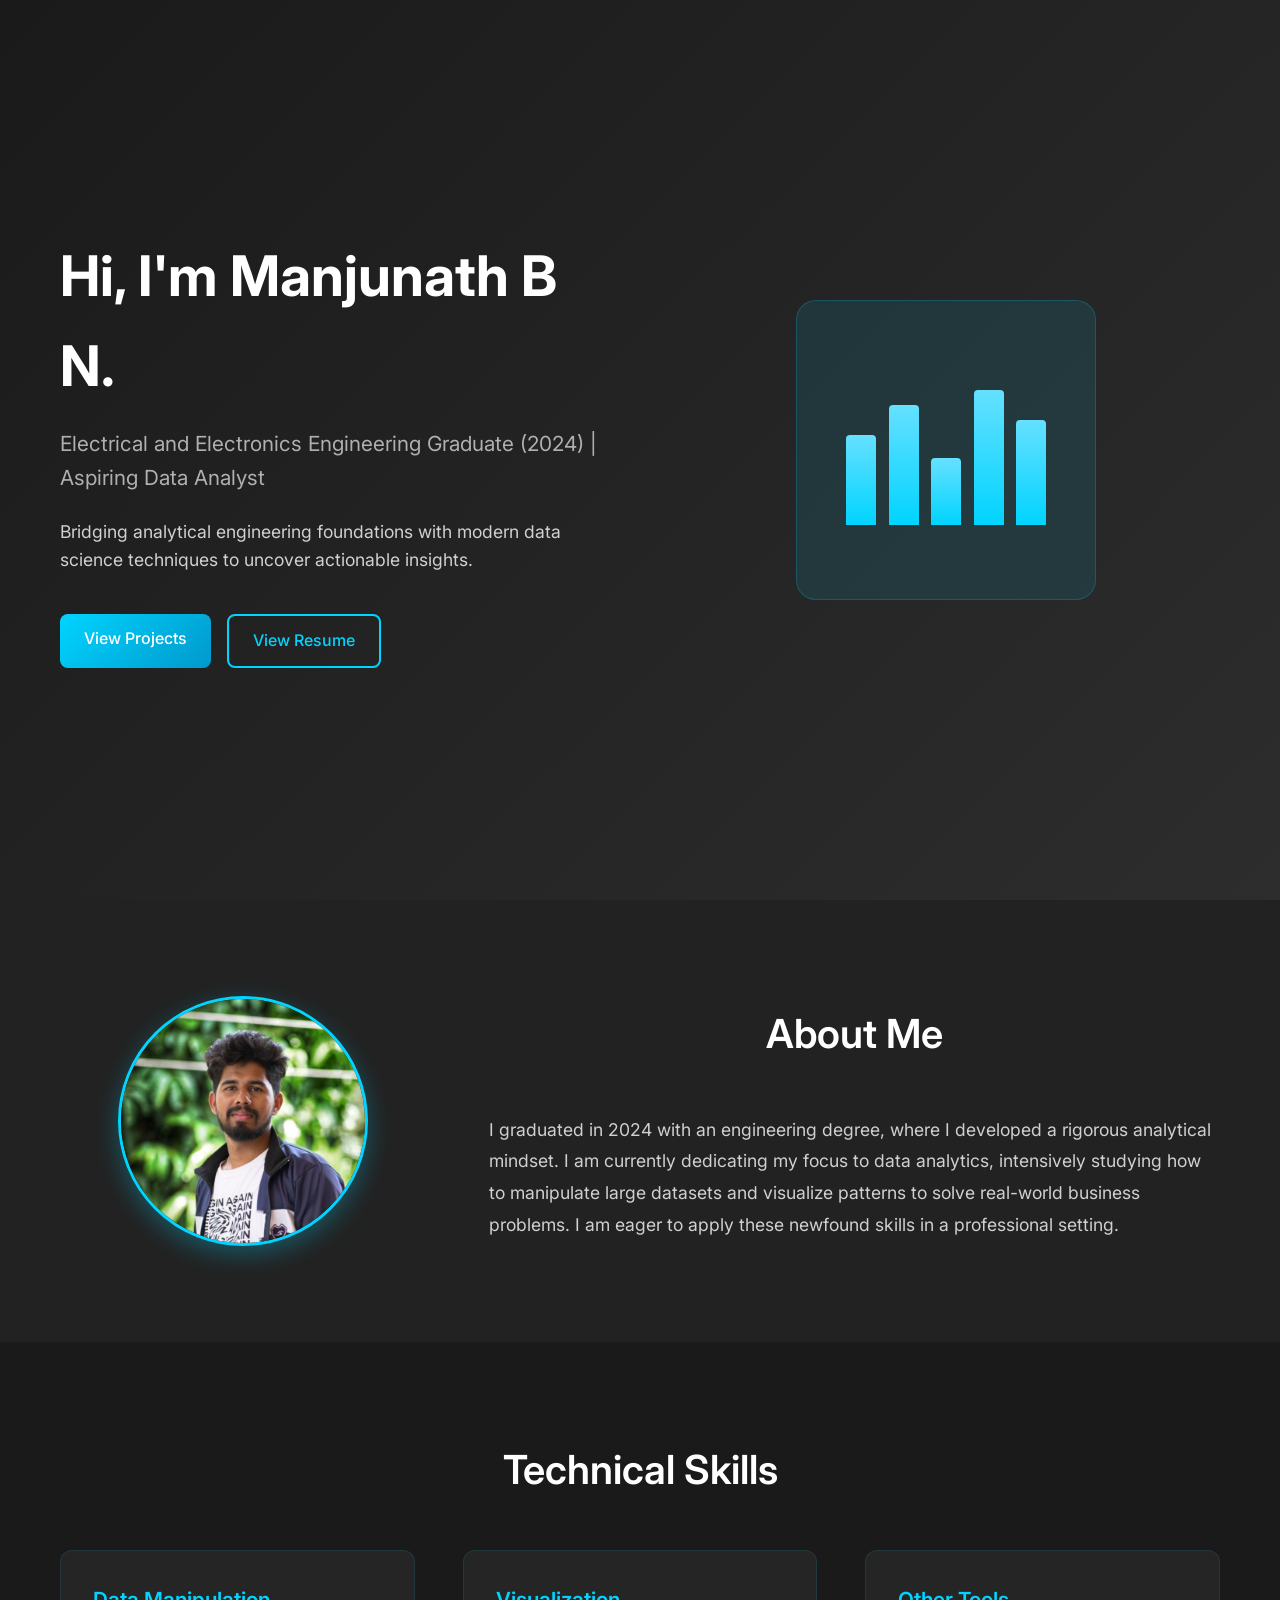
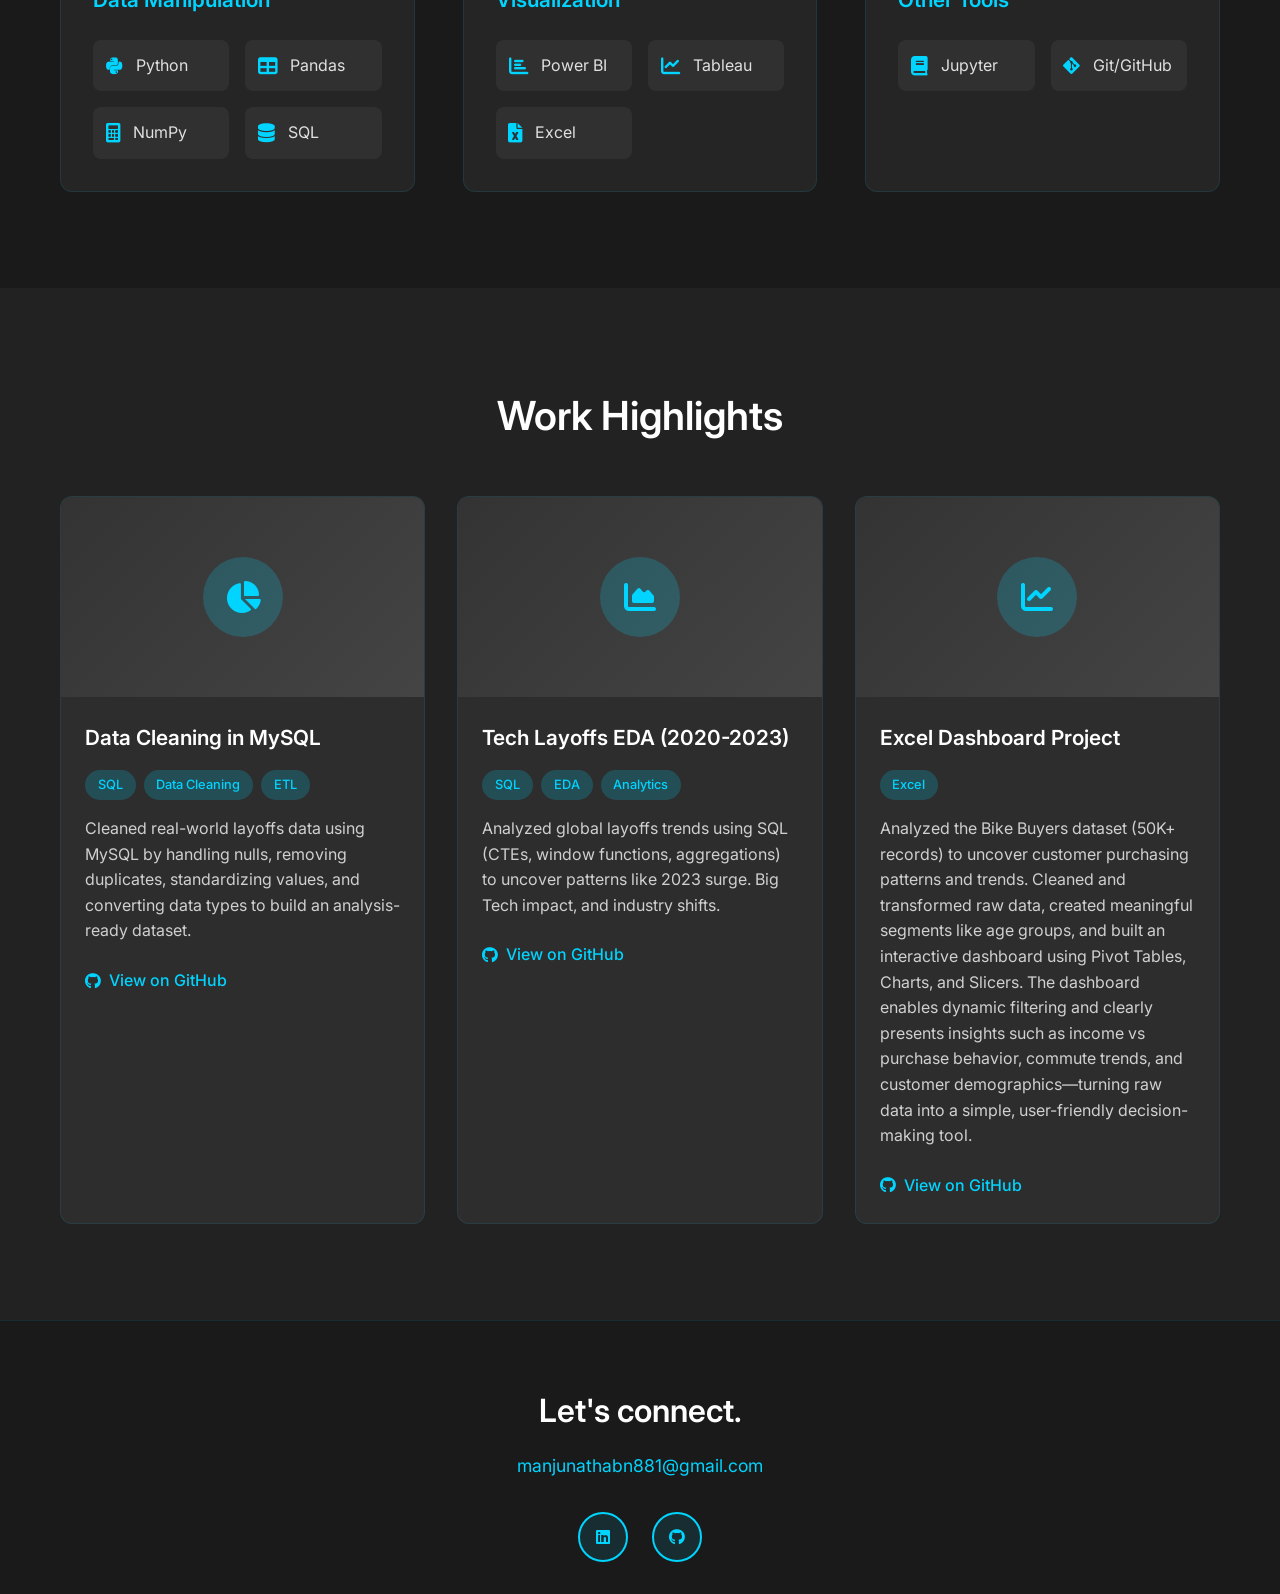
==== Portfolio/index.html @ 88590ad1 "Details corrected" ====
<!DOCTYPE html>
<html lang="en">
<head>
    <meta charset="UTF-8">
    <meta name="viewport" content="width=device-width, initial-scale=1.0">
    <title>Manjunath B N - Data Analyst Portfolio</title>
    <link rel="stylesheet" href="styles.css">
    <link href="https://fonts.googleapis.com/css2?family=Inter:wght@300;400;500;600;700&display=swap" rel="stylesheet">
    <link rel="stylesheet" href="https://cdnjs.cloudflare.com/ajax/libs/font-awesome/6.0.0/css/all.min.css">
</head>
<body>
    <!-- Hero Section -->
    <section id="hero" class="hero-section">
        <div class="container">
            <div class="hero-content">
                <div class="hero-text">
                    <h1 class="hero-title">Hi, I'm <span class="highlight">Manjunath B N</span>.</h1>
                    <h2 class="hero-subtitle">Electrical and Electronics Engineering Graduate (2024) | Aspiring Data Analyst</h2>
                    <p class="hero-description">
                        Bridging analytical engineering foundations with modern data science techniques to uncover actionable insights.
                    </p>
                    <div class="hero-buttons">
                        <a href="#projects" class="btn btn-primary">View Projects</a>
                        <a href="https://drive.google.com/file/d/1-v54ulSAYybI1Sv2EeE9hw1jG95LK19h/view?usp=sharing" target="_blank" class="btn btn-secondary">View Resume</a>
                    </div>
                </div>
                <div class="hero-visual">
                    <div class="data-visualization">
                        <div class="chart-container">
                            <div class="bar-chart">
                                <div class="bar" style="height: 60%"></div>
                                <div class="bar" style="height: 80%"></div>
                                <div class="bar" style="height: 45%"></div>
                                <div class="bar" style="height: 90%"></div>
                                <div class="bar" style="height: 70%"></div>
                            </div>
                        </div>
                    </div>
                </div>
            </div>
        </div>
    </section>

    <!-- About Section -->
    <section id="about" class="about-section">
        <div class="container">
            <div class="about-content">
                <div class="about-image">
                    <div class="profile-photo">
                        <img src="Profile.jpg" alt="Manjunath B N - Data Analyst" />
                    </div>
                </div>
                <div class="about-text">
                    <h2 class="section-title">About Me</h2>
                    <p class="about-description">
                        I graduated in 2024 with an engineering degree, where I developed a rigorous analytical mindset. 
                        I am currently dedicating my focus to data analytics, intensively studying how to manipulate 
                        large datasets and visualize patterns to solve real-world business problems. I am eager to 
                        apply these newfound skills in a professional setting.
                    </p>
                </div>
            </div>
        </div>
    </section>

    <!-- Skills Section -->
    <section id="skills" class="skills-section">
        <div class="container">
            <h2 class="section-title">Technical Skills</h2>
            <div class="skills-grid">
                <div class="skill-category">
                    <h3 class="category-title">Data Manipulation</h3>
                    <div class="skill-items">
                        <div class="skill-item">
                            <i class="fab fa-python"></i>
                            <span>Python</span>
                        </div>
                        <div class="skill-item">
                            <i class="fas fa-table"></i>
                            <span>Pandas</span>
                        </div>
                        <div class="skill-item">
                            <i class="fas fa-calculator"></i>
                            <span>NumPy</span>
                        </div>
                        <div class="skill-item">
                            <i class="fas fa-database"></i>
                            <span>SQL</span>
                        </div>
                    </div>
                </div>
                <div class="skill-category">
                    <h3 class="category-title">Visualization</h3>
                    <div class="skill-items">
                        <div class="skill-item">
                            <i class="fas fa-chart-bar"></i>
                            <span>Power BI</span>
                        </div>
                        <div class="skill-item">
                            <i class="fas fa-chart-line"></i>
                            <span>Tableau</span>
                        </div>
                        <div class="skill-item">
                            <i class="fas fa-file-excel"></i>
                            <span>Excel</span>
                        </div>
                    </div>
                </div>
                <div class="skill-category">
                    <h3 class="category-title">Other Tools</h3>
                    <div class="skill-items">
                        <div class="skill-item">
                            <i class="fas fa-book"></i>
                            <span>Jupyter</span>
                        </div>
                        <div class="skill-item">
                            <i class="fab fa-git-alt"></i>
                            <span>Git/GitHub</span>
                        </div>
                    </div>
                </div>
            </div>
        </div>
    </section>

    <!-- Projects Section -->
    <section id="projects" class="projects-section">
        <div class="container">
            <h2 class="section-title">Work Highlights</h2>
            <div class="projects-grid">
                <div class="project-card">
                    <div class="project-image">
                        <div class="dashboard-placeholder">
                            <i class="fas fa-chart-pie"></i>
                        </div>
                    </div>
                    <div class="project-content">
                        <h3 class="project-title">Data Cleaning in MySQL</h3>
                        <div class="project-tags">
                            <span class="tag">SQL</span>
                            <span class="tag">Data Cleaning</span>
                            <span class="tag">ETL</span>
                        </div>
                        <p class="project-description">
                            Cleaned real-world layoffs data using MySQL by handling nulls, removing duplicates, standardizing values, and converting data types to build an analysis-ready dataset.
                        </p>
                        <a href="https://github.com/Jzun-881/Aspiring-Data-Analyst/blob/371d5a4135b6ed30762260f1eaf27405538a6c7f/DataCleaning.sql" target="_blank" class="project-link">
                            <i class="fab fa-github"></i>
                            View on GitHub
                        </a>
                    </div>
                </div>

                <div class="project-card">
                    <div class="project-image">
                        <div class="dashboard-placeholder">
                            <i class="fas fa-chart-area"></i>
                        </div>
                    </div>
                    <div class="project-content">
                        <h3 class="project-title">Tech Layoffs EDA (2020-2023)</h3>
                        <div class="project-tags">
                            <span class="tag">SQL</span>
                            <span class="tag">EDA</span>
                            <span class="tag">Analytics</span>
                        </div>
                        <p class="project-description">
                            Analyzed global layoffs trends using SQL (CTEs, window functions, aggregations) to uncover patterns like 2023 surge. Big Tech impact, and industry shifts.
                        </p>
                        <a href="https://github.com/Jzun-881/Aspiring-Data-Analyst/blob/371d5a4135b6ed30762260f1eaf27405538a6c7f/EDA.sql" target="_blank" class="project-link">
                            <i class="fab fa-github"></i>
                            View on GitHub
                        </a>
                    </div>
                </div>

                <div class="project-card">
                    <div class="project-image">
                        <div class="dashboard-placeholder">
                            <i class="fas fa-chart-line"></i>
                        </div>
                    </div>
                    <div class="project-content">
                        <h3 class="project-title">Excel Dashboard Project</h3>
                        <div class="project-tags">
                            <span class="tag">Excel</span>
                        </div>
                        <p class="project-description">
                            Analyzed the Bike Buyers dataset (50K+ records) to uncover customer purchasing patterns and trends. Cleaned and transformed raw data, created meaningful segments like age groups, and built an interactive dashboard using Pivot Tables, Charts, and Slicers. The dashboard enables dynamic filtering and clearly presents insights such as income vs purchase behavior, commute trends, and customer demographics—turning raw data into a simple, user-friendly decision-making tool.
                        </p>
                        <a href="https://github.com/Jzun-881/Aspiring-Data-Analyst/blob/8c125bbec75d2cda4613bd0d195c9a597727041c/Excel%20Project%20Dataset.xlsx" target="_blank" class="project-link">
                            <i class="fab fa-github"></i>
                            View on GitHub
                        </a>
                    </div>
                </div>
            </div>
        </div>
    </section>

    <!-- Footer -->
    <footer class="footer">
        <div class="container">
            <div class="footer-content">
                <h3 class="footer-title">Let's connect.</h3>
                <p class="footer-email">manjunathabn881@gmail.com</p>
                <div class="social-links">
                    <a href="https://www.linkedin.com/company/google" target="_blank" class="social-link">
                        <i class="fab fa-linkedin"></i>
                    </a>
                    <a href="https://github.com/google" target="_blank" class="social-link">
                        <i class="fab fa-github"></i>
                    </a>
                </div>
            </div>
        </div>
    </footer>

    <script src="script.js"></script>
</body>
</html>
---- Portfolio/styles.css ----
/* Reset and Base Styles */
* {
    margin: 0;
    padding: 0;
    box-sizing: border-box;
}

body {
    font-family: 'Inter', sans-serif;
    background-color: #1a1a1a;
    color: #e0e0e0;
    line-height: 1.6;
    overflow-x: hidden;
}

.container {
    max-width: 1200px;
    margin: 0 auto;
    padding: 0 20px;
}

/* Typography */
.section-title {
    font-size: 2.5rem;
    font-weight: 600;
    margin-bottom: 3rem;
    text-align: center;
    color: #ffffff;
}

/* Hero Section */
.hero-section {
    min-height: 100vh;
    display: flex;
    align-items: center;
    background: linear-gradient(135deg, #1a1a1a 0%, #2d2d2d 100%);
    position: relative;
}

.hero-content {
    display: grid;
    grid-template-columns: 1fr 1fr;
    gap: 4rem;
    align-items: center;
}

.hero-title {
    font-size: 3.5rem;
    font-weight: 700;
    margin-bottom: 1rem;
    color: #ffffff;
    opacity: 0;
    transform: translateX(-50px);
    animation: slideInLeft 1s ease-out 0.5s forwards;
}

.highlight {
    color: #00d4ff;
}

.hero-subtitle {
    font-size: 1.3rem;
    font-weight: 400;
    margin-bottom: 1.5rem;
    color: #b0b0b0;
    opacity: 0;
    animation: fadeInUp 1s ease-out 1s forwards;
}

.hero-description {
    font-size: 1.1rem;
    margin-bottom: 2.5rem;
    color: #d0d0d0;
    opacity: 0;
    animation: fadeInUp 1s ease-out 1.2s forwards;
}

.hero-buttons {
    display: flex;
    gap: 1rem;
    opacity: 0;
    animation: fadeInUp 1s ease-out 1.4s forwards;
}

.btn {
    padding: 12px 24px;
    border-radius: 8px;
    text-decoration: none;
    font-weight: 500;
    transition: all 0.3s ease;
    display: inline-block;
}

.btn-primary {
    background: linear-gradient(135deg, #00d4ff, #0099cc);
    color: #ffffff;
    border: none;
}

.btn-primary:hover {
    transform: translateY(-2px);
    box-shadow: 0 8px 25px rgba(0, 212, 255, 0.3);
}

.btn-secondary {
    background: transparent;
    color: #00d4ff;
    border: 2px solid #00d4ff;
}

.btn-secondary:hover {
    background: #00d4ff;
    color: #1a1a1a;
    transform: translateY(-2px);
    box-shadow: 0 8px 25px rgba(0, 212, 255, 0.2);
}

/* Hero Visual */
.hero-visual {
    display: flex;
    justify-content: center;
    align-items: center;
}

.data-visualization {
    width: 300px;
    height: 300px;
    background: rgba(0, 212, 255, 0.1);
    border-radius: 20px;
    display: flex;
    align-items: center;
    justify-content: center;
    border: 1px solid rgba(0, 212, 255, 0.2);
}

.chart-container {
    width: 200px;
    height: 150px;
}

.bar-chart {
    display: flex;
    align-items: end;
    justify-content: space-between;
    height: 100%;
    gap: 8px;
}

.bar {
    background: linear-gradient(to top, #00d4ff, #66e0ff);
    width: 30px;
    border-radius: 4px 4px 0 0;
    animation: growUp 2s ease-out;
}

/* About Section */
.about-section {
    padding: 6rem 0;
    background-color: #222222;
}

.about-content {
    display: grid;
    grid-template-columns: 1fr 2fr;
    gap: 4rem;
    align-items: center;
}

.about-image {
    display: flex;
    justify-content: center;
}

.profile-photo {
    width: 250px;
    height: 250px;
    border-radius: 50%;
    overflow: hidden;
    border: 3px solid #00d4ff;
    box-shadow: 0 8px 25px rgba(0, 212, 255, 0.3);
    transition: all 0.3s ease;
}

.profile-photo:hover {
    transform: scale(1.05);
    box-shadow: 0 12px 35px rgba(0, 212, 255, 0.4);
}

.profile-photo img {
    width: 100%;
    height: 100%;
    object-fit: cover;
    object-position: center;
}

.about-description {
    font-size: 1.1rem;
    color: #d0d0d0;
    line-height: 1.8;
}

/* Skills Section */
.skills-section {
    padding: 6rem 0;
    background-color: #1a1a1a;
}

.skills-grid {
    display: grid;
    grid-template-columns: repeat(auto-fit, minmax(300px, 1fr));
    gap: 3rem;
}

.skill-category {
    background: rgba(255, 255, 255, 0.05);
    padding: 2rem;
    border-radius: 12px;
    border: 1px solid rgba(0, 212, 255, 0.1);
    opacity: 0;
    transform: translateY(30px);
}

.skill-category.animate {
    animation: fadeInUp 0.6s ease-out forwards;
}

.category-title {
    font-size: 1.3rem;
    font-weight: 600;
    margin-bottom: 1.5rem;
    color: #00d4ff;
}

.skill-items {
    display: grid;
    grid-template-columns: repeat(2, 1fr);
    gap: 1rem;
}

.skill-item {
    display: flex;
    align-items: center;
    gap: 0.8rem;
    padding: 0.8rem;
    background: rgba(255, 255, 255, 0.05);
    border-radius: 8px;
    transition: all 0.3s ease;
}

.skill-item:hover {
    background: rgba(0, 212, 255, 0.1);
    transform: translateY(-2px);
}

.skill-item i {
    font-size: 1.2rem;
    color: #00d4ff;
}

/* Projects Section */
.projects-section {
    padding: 6rem 0;
    background-color: #222222;
}

.projects-grid {
    display: grid;
    grid-template-columns: repeat(auto-fit, minmax(350px, 1fr));
    gap: 2rem;
}

.project-card {
    background: rgba(255, 255, 255, 0.05);
    border-radius: 12px;
    overflow: hidden;
    border: 1px solid rgba(0, 212, 255, 0.1);
    transition: all 0.3s ease;
    opacity: 0;
    transform: translateY(30px);
}

.project-card.animate {
    animation: fadeInUp 0.6s ease-out forwards;
}

.project-card:hover {
    transform: translateY(-5px) scale(1.02);
    box-shadow: 0 15px 40px rgba(0, 212, 255, 0.2);
}

.project-image {
    height: 200px;
    background: linear-gradient(135deg, #333333, #444444);
    display: flex;
    align-items: center;
    justify-content: center;
}

.dashboard-placeholder {
    width: 80px;
    height: 80px;
    background: rgba(0, 212, 255, 0.2);
    border-radius: 50%;
    display: flex;
    align-items: center;
    justify-content: center;
}

.dashboard-placeholder i {
    font-size: 2rem;
    color: #00d4ff;
}

.project-content {
    padding: 1.5rem;
}

.project-title {
    font-size: 1.3rem;
    font-weight: 600;
    margin-bottom: 1rem;
    color: #ffffff;
}

.project-tags {
    display: flex;
    gap: 0.5rem;
    margin-bottom: 1rem;
    flex-wrap: wrap;
}

.tag {
    background: rgba(0, 212, 255, 0.2);
    color: #00d4ff;
    padding: 0.3rem 0.8rem;
    border-radius: 20px;
    font-size: 0.8rem;
    font-weight: 500;
}

.project-description {
    color: #d0d0d0;
    margin-bottom: 1.5rem;
    line-height: 1.6;
}

.project-link {
    display: inline-flex;
    align-items: center;
    gap: 0.5rem;
    color: #00d4ff;
    text-decoration: none;
    font-weight: 500;
    transition: all 0.3s ease;
}

.project-link:hover {
    color: #66e0ff;
    transform: translateX(5px);
}

/* Footer */
.footer {
    padding: 4rem 0 2rem;
    background-color: #1a1a1a;
    border-top: 1px solid rgba(0, 212, 255, 0.1);
}

.footer-content {
    text-align: center;
}

.footer-title {
    font-size: 2rem;
    font-weight: 600;
    margin-bottom: 1rem;
    color: #ffffff;
}

.footer-email {
    font-size: 1.1rem;
    color: #00d4ff;
    margin-bottom: 2rem;
}

.social-links {
    display: flex;
    justify-content: center;
    gap: 1.5rem;
}

.social-link {
    width: 50px;
    height: 50px;
    background: rgba(0, 212, 255, 0.1);
    border: 2px solid #00d4ff;
    border-radius: 50%;
    display: flex;
    align-items: center;
    justify-content: center;
    color: #00d4ff;
    text-decoration: none;
    transition: all 0.3s ease;
}

.social-link:hover {
    background: #00d4ff;
    color: #1a1a1a;
    transform: translateY(-3px);
    box-shadow: 0 8px 25px rgba(0, 212, 255, 0.3);
}

/* Animations */
@keyframes slideInLeft {
    to {
        opacity: 1;
        transform: translateX(0);
    }
}

@keyframes fadeInUp {
    to {
        opacity: 1;
        transform: translateY(0);
    }
}

@keyframes growUp {
    from {
        height: 0;
    }
    to {
        height: var(--final-height, 100%);
    }
}

/* Responsive Design */
@media (max-width: 768px) {
    .hero-content {
        grid-template-columns: 1fr;
        text-align: center;
        gap: 2rem;
    }
    
    .hero-title {
        font-size: 2.5rem;
    }
    
    .about-content {
        grid-template-columns: 1fr;
        text-align: center;
    }
    
    .skills-grid {
        grid-template-columns: 1fr;
    }
    
    .skill-items {
        grid-template-columns: 1fr;
    }
    
    .projects-grid {
        grid-template-columns: 1fr;
    }
    
    .hero-buttons {
        flex-direction: column;
        align-items: center;
    }
    
    .btn {
        width: 200px;
        text-align: center;
    }
}
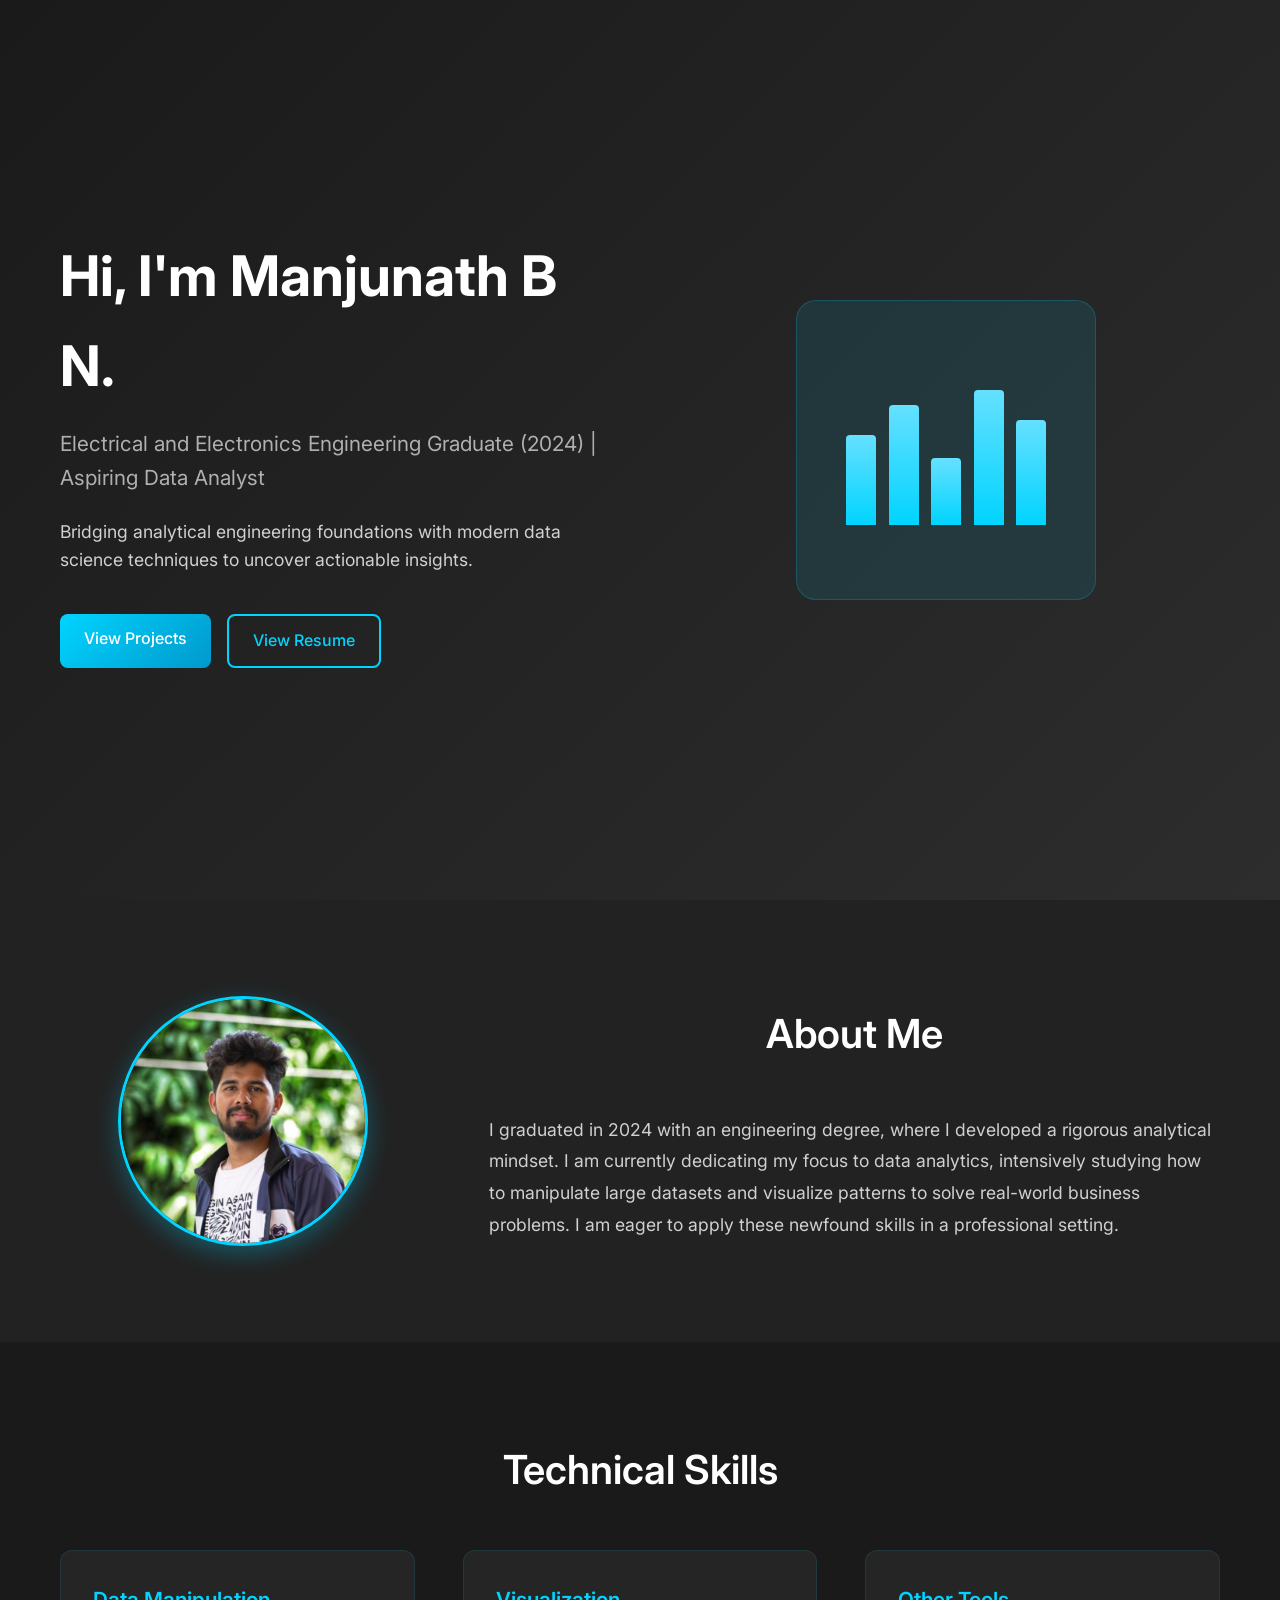
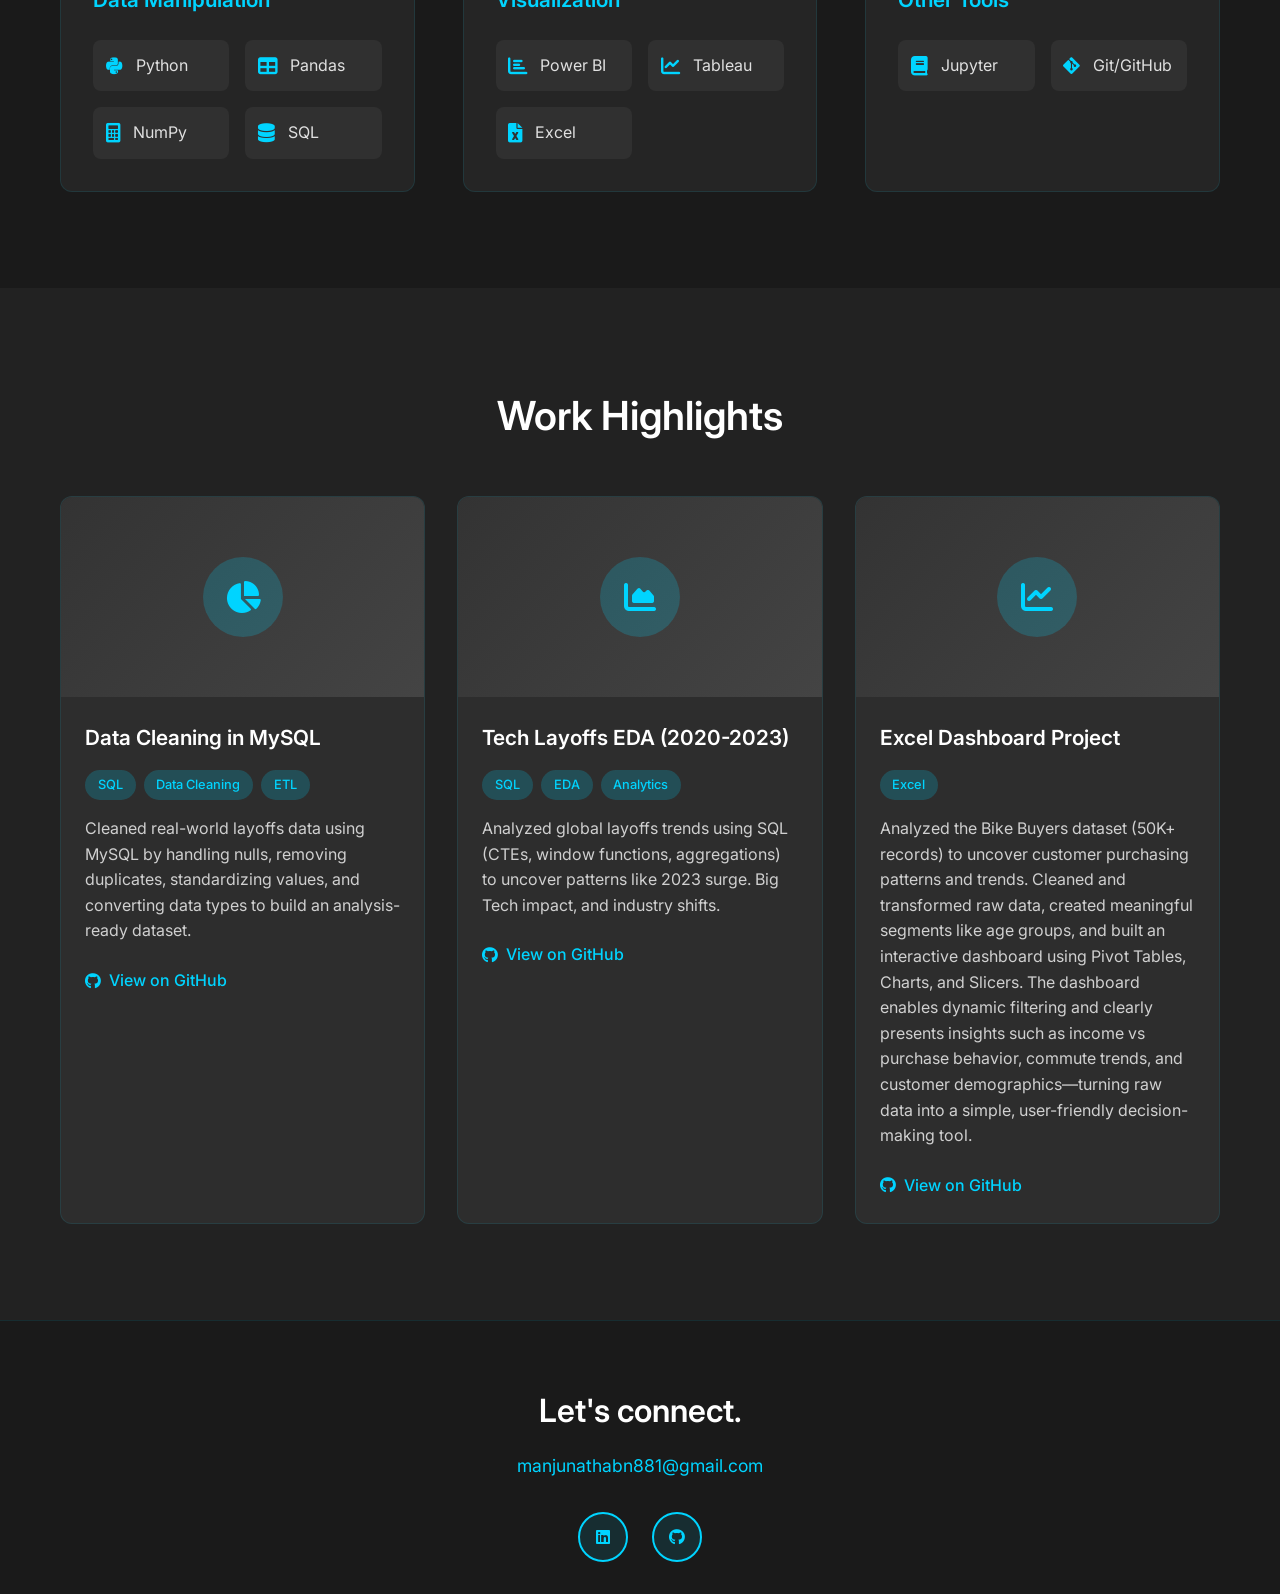
==== commit 78ab15c7: "name" ====
--- a/Portfolio/index.html
+++ b/Portfolio/index.html
@@ -3,7 +3,7 @@
 <head>
     <meta charset="UTF-8">
     <meta name="viewport" content="width=device-width, initial-scale=1.0">
-    <title>Manjunath B N - Data Analyst Portfolio</title>
+    <title>Manjunatha B N - Data Analyst Portfolio</title>
     <link rel="stylesheet" href="styles.css">
     <link href="https://fonts.googleapis.com/css2?family=Inter:wght@300;400;500;600;700&display=swap" rel="stylesheet">
     <link rel="stylesheet" href="https://cdnjs.cloudflare.com/ajax/libs/font-awesome/6.0.0/css/all.min.css">
